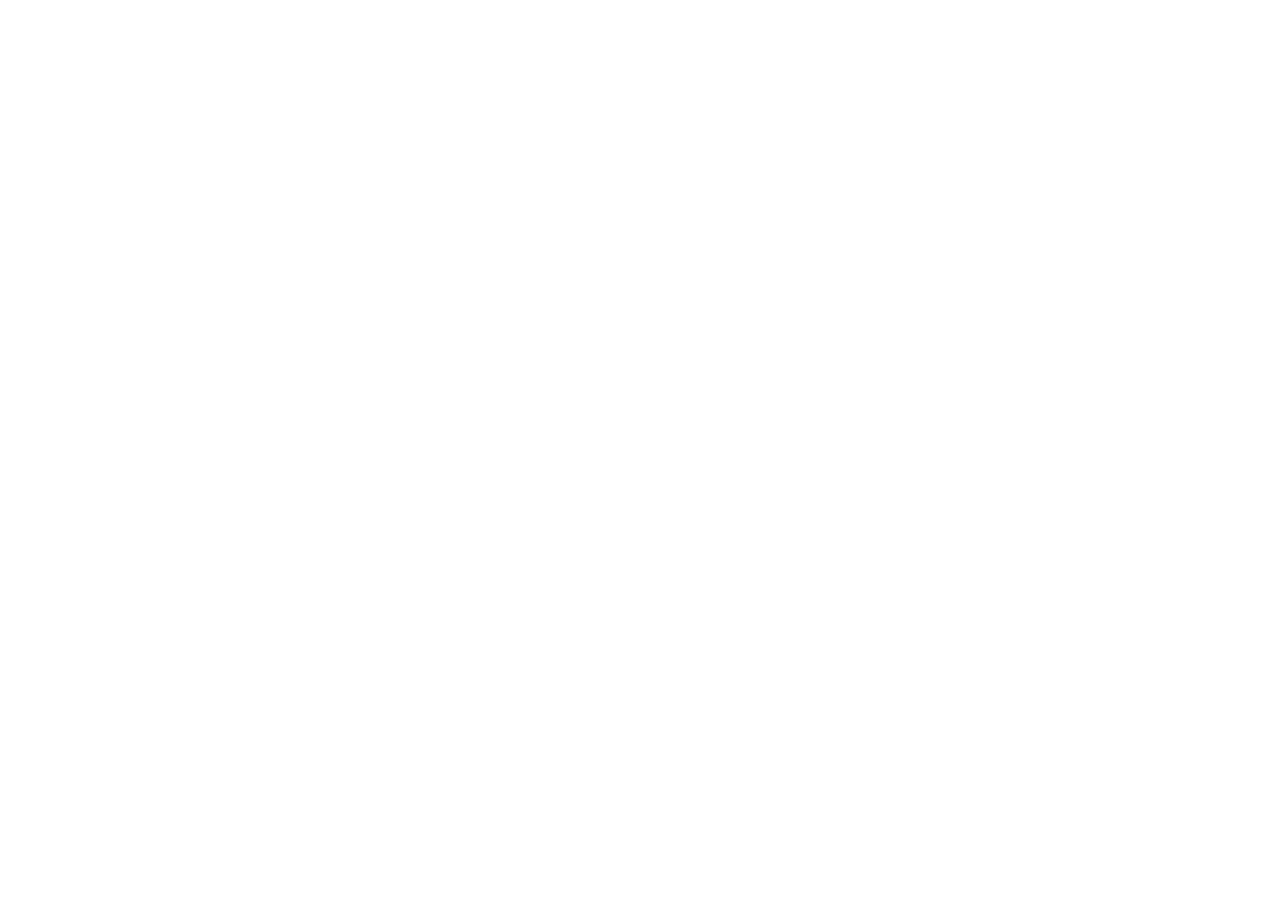
==== login.html @ 284c7a7e "创建新项目" ====
<!DOCTYPE html>
<html lang="en">
<head>
    <meta charset="UTF-8">
    <meta name="viewport" content="width=device-width, initial-scale=1.0">
    <title>Document</title>
</head>
<body>
    
</body>
</html>
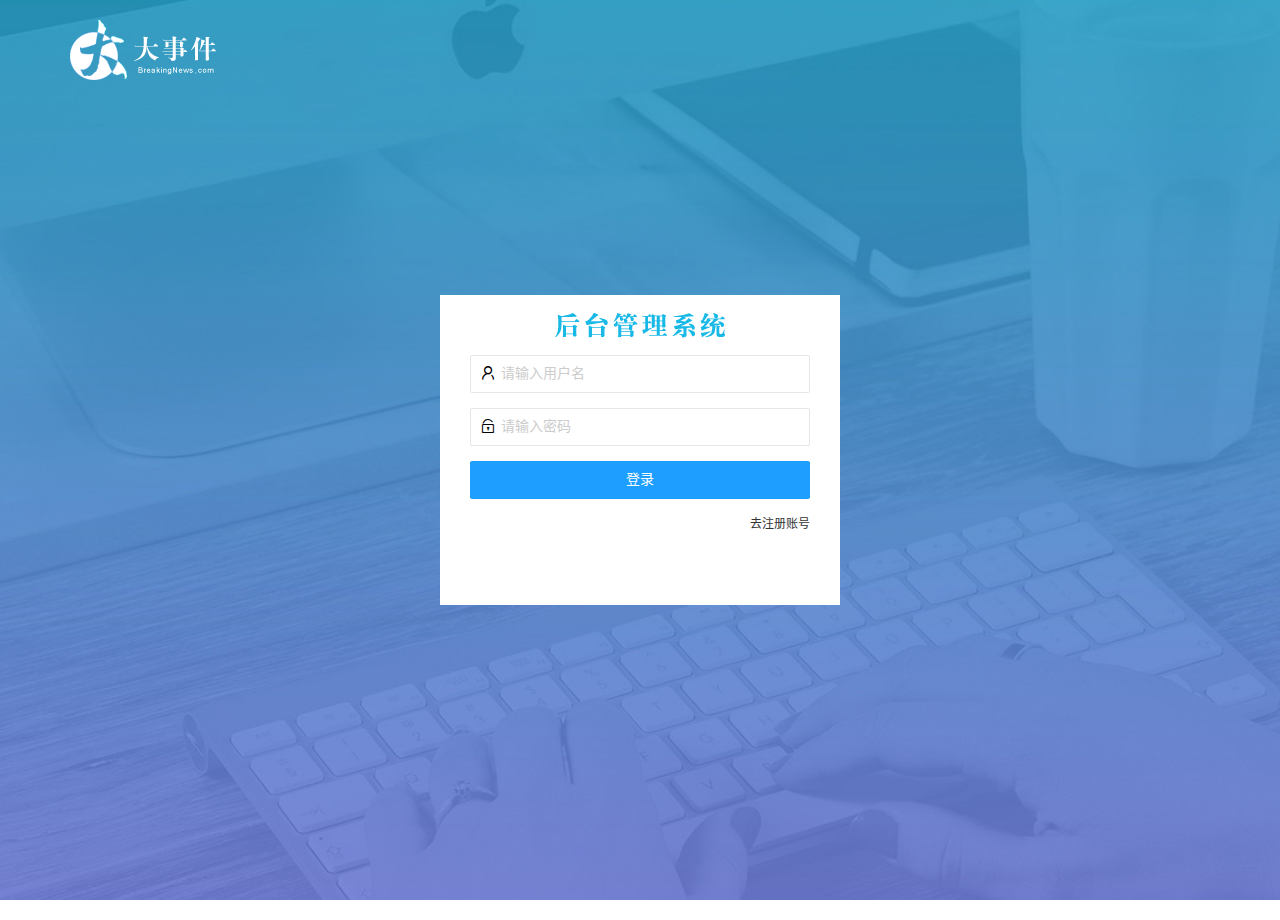
==== commit 593603bf: "提交login页面" ====
--- a/login.html
+++ b/login.html
@@ -1,11 +1,72 @@
 <!DOCTYPE html>
-<html lang="en">
+<html lang="zh-CN">
 <head>
     <meta charset="UTF-8">
     <meta name="viewport" content="width=device-width, initial-scale=1.0">
-    <title>Document</title>
+    <title>大事件-登录/注册</title>
+    <link rel="stylesheet" href="/assets/css/normalize.css">
+    <link rel="stylesheet" href="/assets/lib/layui/css/layui.css">
+    <link rel="stylesheet" href="/assets/css/login.css">
 </head>
 <body>
-    
+    <!-- logo区域 -->
+    <div class="layui-main logo">
+        <img src="/assets/images/logo.png" alt="">
+    </div>
+    <!-- 登录注册区域 -->
+    <div class="loginAllBox">
+        <div class="loginTop"></div>
+        <!-- 登录区域 -->
+        <div class="login-box">
+            <form class="layui-form" action="" id="form_login">
+                <div class="layui-form-item">
+                    <i class="layui-icon layui-icon-username"></i>  
+                    <input type="text" name="uname" required  lay-verify="required|username" placeholder="请输入用户名" autocomplete="off" class="layui-input" id="uname">
+                </div>
+                <div class="layui-form-item">
+                    <i class="layui-icon layui-icon-password"></i>
+                    <input type="password" name="password" required  lay-verify="required|pass" placeholder="请输入密码" autocomplete="off" class="layui-input" id="password">
+                </div>
+                <div class="layui-form-item">
+                    <button class="layui-btn layui-btn-fluid layui-btn-normal" lay-submit lay-filter="formDemo">登录</button>
+                </div>
+                <div class="layui-form-item">
+                    <a href="javascript:;" id="link_reg">去注册账号</a>
+                </div>
+            </form>
+        </div>
+        <!-- 注册区域 -->
+        <div class="reg-box">
+            <form class="layui-form" action="" id="form_reg">
+                <div class="layui-form-item">
+                    <i class="layui-icon layui-icon-username"></i>  
+                    <input type="text" name="uname" required  lay-verify="required|username" placeholder="请输入用户名" autocomplete="off" class="layui-input" id="uname">
+                </div>
+                <div class="layui-form-item">
+                    <i class="layui-icon layui-icon-password"></i>
+                    <input type="password" name="password" required  lay-verify="required|pass" placeholder="请输入密码" autocomplete="off" class="layui-input" id="password">
+                </div>
+                <div class="layui-form-item">
+                    <i class="layui-icon layui-icon-password"></i>
+                    <input type="password" name="repassword" required  lay-verify="required|pass|repass" placeholder="再次确认密码" autocomplete="off" class="layui-input">
+                </div>
+                <div class="layui-form-item">
+                    <button class="layui-btn layui-btn-fluid layui-btn-normal" lay-submit lay-filter="formDemo">注册</button>
+                </div>
+                <div class="layui-form-item">
+                    <a href="javascript:;" id="link_login">去登录</a>
+                </div>
+            </form>
+        </div>
+    </div>
+
+
+
+
+    <!-- 引入js -->
+    <script src="/assets/lib/layui/layui.all.js"></script>
+    <script src="/assets/lib/jquery.js"></script>
+    <script src="/assets/js/baseApi.js"></script>
+    <script src="/assets/js/login.js"></script>
 </body>
 </html>--- a/assets/lib/layui/css/layui.css
+++ b/assets/lib/layui/css/layui.css
@@ -0,0 +1,2 @@
+/** layui-v2.5.5 MIT License By https://www.layui.com */
+ .layui-inline,img{display:inline-block;vertical-align:middle}h1,h2,h3,h4,h5,h6{font-weight:400}.layui-edge,.layui-header,.layui-inline,.layui-main{position:relative}.layui-body,.layui-edge,.layui-elip{overflow:hidden}.layui-btn,.layui-edge,.layui-inline,img{vertical-align:middle}.layui-btn,.layui-disabled,.layui-icon,.layui-unselect{-moz-user-select:none;-webkit-user-select:none;-ms-user-select:none}.layui-elip,.layui-form-checkbox span,.layui-form-pane .layui-form-label{text-overflow:ellipsis;white-space:nowrap}.layui-breadcrumb,.layui-tree-btnGroup{visibility:hidden}blockquote,body,button,dd,div,dl,dt,form,h1,h2,h3,h4,h5,h6,input,li,ol,p,pre,td,textarea,th,ul{margin:0;padding:0;-webkit-tap-highlight-color:rgba(0,0,0,0)}a:active,a:hover{outline:0}img{border:none}li{list-style:none}table{border-collapse:collapse;border-spacing:0}h4,h5,h6{font-size:100%}button,input,optgroup,option,select,textarea{font-family:inherit;font-size:inherit;font-style:inherit;font-weight:inherit;outline:0}pre{white-space:pre-wrap;white-space:-moz-pre-wrap;white-space:-pre-wrap;white-space:-o-pre-wrap;word-wrap:break-word}body{line-height:24px;font:14px Helvetica Neue,Helvetica,PingFang SC,Tahoma,Arial,sans-serif}hr{height:1px;margin:10px 0;border:0;clear:both}a{color:#333;text-decoration:none}a:hover{color:#777}a cite{font-style:normal;*cursor:pointer}.layui-border-box,.layui-border-box *{box-sizing:border-box}.layui-box,.layui-box *{box-sizing:content-box}.layui-clear{clear:both;*zoom:1}.layui-clear:after{content:'\20';clear:both;*zoom:1;display:block;height:0}.layui-inline{*display:inline;*zoom:1}.layui-edge{display:inline-block;width:0;height:0;border-width:6px;border-style:dashed;border-color:transparent}.layui-edge-top{top:-4px;border-bottom-color:#999;border-bottom-style:solid}.layui-edge-right{border-left-color:#999;border-left-style:solid}.layui-edge-bottom{top:2px;border-top-color:#999;border-top-style:solid}.layui-edge-left{border-right-color:#999;border-right-style:solid}.layui-disabled,.layui-disabled:hover{color:#d2d2d2!important;cursor:not-allowed!important}.layui-circle{border-radius:100%}.layui-show{display:block!important}.layui-hide{display:none!important}@font-face{font-family:layui-icon;src:url(../font/iconfont.eot?v=250);src:url(../font/iconfont.eot?v=250#iefix) format('embedded-opentype'),url(../font/iconfont.woff2?v=250) format('woff2'),url(../font/iconfont.woff?v=250) format('woff'),url(../font/iconfont.ttf?v=250) format('truetype'),url(../font/iconfont.svg?v=250#layui-icon) format('svg')}.layui-icon{font-family:layui-icon!important;font-size:16px;font-style:normal;-webkit-font-smoothing:antialiased;-moz-osx-font-smoothing:grayscale}.layui-icon-reply-fill:before{content:"\e611"}.layui-icon-set-fill:before{content:"\e614"}.layui-icon-menu-fill:before{content:"\e60f"}.layui-icon-search:before{content:"\e615"}.layui-icon-share:before{content:"\e641"}.layui-icon-set-sm:before{content:"\e620"}.layui-icon-engine:before{content:"\e628"}.layui-icon-close:before{content:"\1006"}.layui-icon-close-fill:before{content:"\1007"}.layui-icon-chart-screen:before{content:"\e629"}.layui-icon-star:before{content:"\e600"}.layui-icon-circle-dot:before{content:"\e617"}.layui-icon-chat:before{content:"\e606"}.layui-icon-release:before{content:"\e609"}.layui-icon-list:before{content:"\e60a"}.layui-icon-chart:before{content:"\e62c"}.layui-icon-ok-circle:before{content:"\1005"}.layui-icon-layim-theme:before{content:"\e61b"}.layui-icon-table:before{content:"\e62d"}.layui-icon-right:before{content:"\e602"}.layui-icon-left:before{content:"\e603"}.layui-icon-cart-simple:before{content:"\e698"}.layui-icon-face-cry:before{content:"\e69c"}.layui-icon-face-smile:before{content:"\e6af"}.layui-icon-survey:before{content:"\e6b2"}.layui-icon-tree:before{content:"\e62e"}.layui-icon-upload-circle:before{content:"\e62f"}.layui-icon-add-circle:before{content:"\e61f"}.layui-icon-download-circle:before{content:"\e601"}.layui-icon-templeate-1:before{content:"\e630"}.layui-icon-util:before{content:"\e631"}.layui-icon-face-surprised:before{content:"\e664"}.layui-icon-edit:before{content:"\e642"}.layui-icon-speaker:before{content:"\e645"}.layui-icon-down:before{content:"\e61a"}.layui-icon-file:before{content:"\e621"}.layui-icon-layouts:before{content:"\e632"}.layui-icon-rate-half:before{content:"\e6c9"}.layui-icon-add-circle-fine:before{content:"\e608"}.layui-icon-prev-circle:before{content:"\e633"}.layui-icon-read:before{content:"\e705"}.layui-icon-404:before{content:"\e61c"}.layui-icon-carousel:before{content:"\e634"}.layui-icon-help:before{content:"\e607"}.layui-icon-code-circle:before{content:"\e635"}.layui-icon-water:before{content:"\e636"}.layui-icon-username:before{content:"\e66f"}.layui-icon-find-fill:before{content:"\e670"}.layui-icon-about:before{content:"\e60b"}.layui-icon-location:before{content:"\e715"}.layui-icon-up:before{content:"\e619"}.layui-icon-pause:before{content:"\e651"}.layui-icon-date:before{content:"\e637"}.layui-icon-layim-uploadfile:before{content:"\e61d"}.layui-icon-delete:before{content:"\e640"}.layui-icon-play:before{content:"\e652"}.layui-icon-top:before{content:"\e604"}.layui-icon-friends:before{content:"\e612"}.layui-icon-refresh-3:before{content:"\e9aa"}.layui-icon-ok:before{content:"\e605"}.layui-icon-layer:before{content:"\e638"}.layui-icon-face-smile-fine:before{content:"\e60c"}.layui-icon-dollar:before{content:"\e659"}.layui-icon-group:before{content:"\e613"}.layui-icon-layim-download:before{content:"\e61e"}.layui-icon-picture-fine:before{content:"\e60d"}.layui-icon-link:before{content:"\e64c"}.layui-icon-diamond:before{content:"\e735"}.layui-icon-log:before{content:"\e60e"}.layui-icon-rate-solid:before{content:"\e67a"}.layui-icon-fonts-del:before{content:"\e64f"}.layui-icon-unlink:before{content:"\e64d"}.layui-icon-fonts-clear:before{content:"\e639"}.layui-icon-triangle-r:before{content:"\e623"}.layui-icon-circle:before{content:"\e63f"}.layui-icon-radio:before{content:"\e643"}.layui-icon-align-center:before{content:"\e647"}.layui-icon-align-right:before{content:"\e648"}.layui-icon-align-left:before{content:"\e649"}.layui-icon-loading-1:before{content:"\e63e"}.layui-icon-return:before{content:"\e65c"}.layui-icon-fonts-strong:before{content:"\e62b"}.layui-icon-upload:before{content:"\e67c"}.layui-icon-dialogue:before{content:"\e63a"}.layui-icon-video:before{content:"\e6ed"}.layui-icon-headset:before{content:"\e6fc"}.layui-icon-cellphone-fine:before{content:"\e63b"}.layui-icon-add-1:before{content:"\e654"}.layui-icon-face-smile-b:before{content:"\e650"}.layui-icon-fonts-html:before{content:"\e64b"}.layui-icon-form:before{content:"\e63c"}.layui-icon-cart:before{content:"\e657"}.layui-icon-camera-fill:before{content:"\e65d"}.layui-icon-tabs:before{content:"\e62a"}.layui-icon-fonts-code:before{content:"\e64e"}.layui-icon-fire:before{content:"\e756"}.layui-icon-set:before{content:"\e716"}.layui-icon-fonts-u:before{content:"\e646"}.layui-icon-triangle-d:before{content:"\e625"}.layui-icon-tips:before{content:"\e702"}.layui-icon-picture:before{content:"\e64a"}.layui-icon-more-vertical:before{content:"\e671"}.layui-icon-flag:before{content:"\e66c"}.layui-icon-loading:before{content:"\e63d"}.layui-icon-fonts-i:before{content:"\e644"}.layui-icon-refresh-1:before{content:"\e666"}.layui-icon-rmb:before{content:"\e65e"}.layui-icon-home:before{content:"\e68e"}.layui-icon-user:before{content:"\e770"}.layui-icon-notice:before{content:"\e667"}.layui-icon-login-weibo:before{content:"\e675"}.layui-icon-voice:before{content:"\e688"}.layui-icon-upload-drag:before{content:"\e681"}.layui-icon-login-qq:before{content:"\e676"}.layui-icon-snowflake:before{content:"\e6b1"}.layui-icon-file-b:before{content:"\e655"}.layui-icon-template:before{content:"\e663"}.layui-icon-auz:before{content:"\e672"}.layui-icon-console:before{content:"\e665"}.layui-icon-app:before{content:"\e653"}.layui-icon-prev:before{content:"\e65a"}.layui-icon-website:before{content:"\e7ae"}.layui-icon-next:before{content:"\e65b"}.layui-icon-component:before{content:"\e857"}.layui-icon-more:before{content:"\e65f"}.layui-icon-login-wechat:before{content:"\e677"}.layui-icon-shrink-right:before{content:"\e668"}.layui-icon-spread-left:before{content:"\e66b"}.layui-icon-camera:before{content:"\e660"}.layui-icon-note:before{content:"\e66e"}.layui-icon-refresh:before{content:"\e669"}.layui-icon-female:before{content:"\e661"}.layui-icon-male:before{content:"\e662"}.layui-icon-password:before{content:"\e673"}.layui-icon-senior:before{content:"\e674"}.layui-icon-theme:before{content:"\e66a"}.layui-icon-tread:before{content:"\e6c5"}.layui-icon-praise:before{content:"\e6c6"}.layui-icon-star-fill:before{content:"\e658"}.layui-icon-rate:before{content:"\e67b"}.layui-icon-template-1:before{content:"\e656"}.layui-icon-vercode:before{content:"\e679"}.layui-icon-cellphone:before{content:"\e678"}.layui-icon-screen-full:before{content:"\e622"}.layui-icon-screen-restore:before{content:"\e758"}.layui-icon-cols:before{content:"\e610"}.layui-icon-export:before{content:"\e67d"}.layui-icon-print:before{content:"\e66d"}.layui-icon-slider:before{content:"\e714"}.layui-icon-addition:before{content:"\e624"}.layui-icon-subtraction:before{content:"\e67e"}.layui-icon-service:before{content:"\e626"}.layui-icon-transfer:before{content:"\e691"}.layui-main{width:1140px;margin:0 auto}.layui-header{z-index:1000;height:60px}.layui-header a:hover{transition:all .5s;-webkit-transition:all .5s}.layui-side{position:fixed;left:0;top:0;bottom:0;z-index:999;width:200px;overflow-x:hidden}.layui-side-scroll{position:relative;width:220px;height:100%;overflow-x:hidden}.layui-body{position:absolute;left:200px;right:0;top:0;bottom:0;z-index:998;width:auto;overflow-y:auto;box-sizing:border-box}.layui-layout-body{overflow:hidden}.layui-layout-admin .layui-header{background-color:#23262E}.layui-layout-admin .layui-side{top:60px;width:200px;overflow-x:hidden}.layui-layout-admin .layui-body{position:fixed;top:60px;bottom:44px}.layui-layout-admin .layui-main{width:auto;margin:0 15px}.layui-layout-admin .layui-footer{position:fixed;left:200px;right:0;bottom:0;height:44px;line-height:44px;padding:0 15px;background-color:#eee}.layui-layout-admin .layui-logo{position:absolute;left:0;top:0;width:200px;height:100%;line-height:60px;text-align:center;color:#009688;font-size:16px}.layui-layout-admin .layui-header .layui-nav{background:0 0}.layui-layout-left{position:absolute!important;left:200px;top:0}.layui-layout-right{position:absolute!important;right:0;top:0}.layui-container{position:relative;margin:0 auto;padding:0 15px;box-sizing:border-box}.layui-fluid{position:relative;margin:0 auto;padding:0 15px}.layui-row:after,.layui-row:before{content:'';display:block;clear:both}.layui-col-lg1,.layui-col-lg10,.layui-col-lg11,.layui-col-lg12,.layui-col-lg2,.layui-col-lg3,.layui-col-lg4,.layui-col-lg5,.layui-col-lg6,.layui-col-lg7,.layui-col-lg8,.layui-col-lg9,.layui-col-md1,.layui-col-md10,.layui-col-md11,.layui-col-md12,.layui-col-md2,.layui-col-md3,.layui-col-md4,.layui-col-md5,.layui-col-md6,.layui-col-md7,.layui-col-md8,.layui-col-md9,.layui-col-sm1,.layui-col-sm10,.layui-col-sm11,.layui-col-sm12,.layui-col-sm2,.layui-col-sm3,.layui-col-sm4,.layui-col-sm5,.layui-col-sm6,.layui-col-sm7,.layui-col-sm8,.layui-col-sm9,.layui-col-xs1,.layui-col-xs10,.layui-col-xs11,.layui-col-xs12,.layui-col-xs2,.layui-col-xs3,.layui-col-xs4,.layui-col-xs5,.layui-col-xs6,.layui-col-xs7,.layui-col-xs8,.layui-col-xs9{position:relative;display:block;box-sizing:border-box}.layui-col-xs1,.layui-col-xs10,.layui-col-xs11,.layui-col-xs12,.layui-col-xs2,.layui-col-xs3,.layui-col-xs4,.layui-col-xs5,.layui-col-xs6,.layui-col-xs7,.layui-col-xs8,.layui-col-xs9{float:left}.layui-col-xs1{width:8.33333333%}.layui-col-xs2{width:16.66666667%}.layui-col-xs3{width:25%}.layui-col-xs4{width:33.33333333%}.layui-col-xs5{width:41.66666667%}.layui-col-xs6{width:50%}.layui-col-xs7{width:58.33333333%}.layui-col-xs8{width:66.66666667%}.layui-col-xs9{width:75%}.layui-col-xs10{width:83.33333333%}.layui-col-xs11{width:91.66666667%}.layui-col-xs12{width:100%}.layui-col-xs-offset1{margin-left:8.33333333%}.layui-col-xs-offset2{margin-left:16.66666667%}.layui-col-xs-offset3{margin-left:25%}.layui-col-xs-offset4{margin-left:33.33333333%}.layui-col-xs-offset5{margin-left:41.66666667%}.layui-col-xs-offset6{margin-left:50%}.layui-col-xs-offset7{margin-left:58.33333333%}.layui-col-xs-offset8{margin-left:66.66666667%}.layui-col-xs-offset9{margin-left:75%}.layui-col-xs-offset10{margin-left:83.33333333%}.layui-col-xs-offset11{margin-left:91.66666667%}.layui-col-xs-offset12{margin-left:100%}@media screen and (max-width:768px){.layui-hide-xs{display:none!important}.layui-show-xs-block{display:block!important}.layui-show-xs-inline{display:inline!important}.layui-show-xs-inline-block{display:inline-block!important}}@media screen and (min-width:768px){.layui-container{width:750px}.layui-hide-sm{display:none!important}.layui-show-sm-block{display:block!important}.layui-show-sm-inline{display:inline!important}.layui-show-sm-inline-block{display:inline-block!important}.layui-col-sm1,.layui-col-sm10,.layui-col-sm11,.layui-col-sm12,.layui-col-sm2,.layui-col-sm3,.layui-col-sm4,.layui-col-sm5,.layui-col-sm6,.layui-col-sm7,.layui-col-sm8,.layui-col-sm9{float:left}.layui-col-sm1{width:8.33333333%}.layui-col-sm2{width:16.66666667%}.layui-col-sm3{width:25%}.layui-col-sm4{width:33.33333333%}.layui-col-sm5{width:41.66666667%}.layui-col-sm6{width:50%}.layui-col-sm7{width:58.33333333%}.layui-col-sm8{width:66.66666667%}.layui-col-sm9{width:75%}.layui-col-sm10{width:83.33333333%}.layui-col-sm11{width:91.66666667%}.layui-col-sm12{width:100%}.layui-col-sm-offset1{margin-left:8.33333333%}.layui-col-sm-offset2{margin-left:16.66666667%}.layui-col-sm-offset3{margin-left:25%}.layui-col-sm-offset4{margin-left:33.33333333%}.layui-col-sm-offset5{margin-left:41.66666667%}.layui-col-sm-offset6{margin-left:50%}.layui-col-sm-offset7{margin-left:58.33333333%}.layui-col-sm-offset8{margin-left:66.66666667%}.layui-col-sm-offset9{margin-left:75%}.layui-col-sm-offset10{margin-left:83.33333333%}.layui-col-sm-offset11{margin-left:91.66666667%}.layui-col-sm-offset12{margin-left:100%}}@media screen and (min-width:992px){.layui-container{width:970px}.layui-hide-md{display:none!important}.layui-show-md-block{display:block!important}.layui-show-md-inline{display:inline!important}.layui-show-md-inline-block{display:inline-block!important}.layui-col-md1,.layui-col-md10,.layui-col-md11,.layui-col-md12,.layui-col-md2,.layui-col-md3,.layui-col-md4,.layui-col-md5,.layui-col-md6,.layui-col-md7,.layui-col-md8,.layui-col-md9{float:left}.layui-col-md1{width:8.33333333%}.layui-col-md2{width:16.66666667%}.layui-col-md3{width:25%}.layui-col-md4{width:33.33333333%}.layui-col-md5{width:41.66666667%}.layui-col-md6{width:50%}.layui-col-md7{width:58.33333333%}.layui-col-md8{width:66.66666667%}.layui-col-md9{width:75%}.layui-col-md10{width:83.33333333%}.layui-col-md11{width:91.66666667%}.layui-col-md12{width:100%}.layui-col-md-offset1{margin-left:8.33333333%}.layui-col-md-offset2{margin-left:16.66666667%}.layui-col-md-offset3{margin-left:25%}.layui-col-md-offset4{margin-left:33.33333333%}.layui-col-md-offset5{margin-left:41.66666667%}.layui-col-md-offset6{margin-left:50%}.layui-col-md-offset7{margin-left:58.33333333%}.layui-col-md-offset8{margin-left:66.66666667%}.layui-col-md-offset9{margin-left:75%}.layui-col-md-offset10{margin-left:83.33333333%}.layui-col-md-offset11{margin-left:91.66666667%}.layui-col-md-offset12{margin-left:100%}}@media screen and (min-width:1200px){.layui-container{width:1170px}.layui-hide-lg{display:none!important}.layui-show-lg-block{display:block!important}.layui-show-lg-inline{display:inline!important}.layui-show-lg-inline-block{display:inline-block!important}.layui-col-lg1,.layui-col-lg10,.layui-col-lg11,.layui-col-lg12,.layui-col-lg2,.layui-col-lg3,.layui-col-lg4,.layui-col-lg5,.layui-col-lg6,.layui-col-lg7,.layui-col-lg8,.layui-col-lg9{float:left}.layui-col-lg1{width:8.33333333%}.layui-col-lg2{width:16.66666667%}.layui-col-lg3{width:25%}.layui-col-lg4{width:33.33333333%}.layui-col-lg5{width:41.66666667%}.layui-col-lg6{width:50%}.layui-col-lg7{width:58.33333333%}.layui-col-lg8{width:66.66666667%}.layui-col-lg9{width:75%}.layui-col-lg10{width:83.33333333%}.layui-col-lg11{width:91.66666667%}.layui-col-lg12{width:100%}.layui-col-lg-offset1{margin-left:8.33333333%}.layui-col-lg-offset2{margin-left:16.66666667%}.layui-col-lg-offset3{margin-left:25%}.layui-col-lg-offset4{margin-left:33.33333333%}.layui-col-lg-offset5{margin-left:41.66666667%}.layui-col-lg-offset6{margin-left:50%}.layui-col-lg-offset7{margin-left:58.33333333%}.layui-col-lg-offset8{margin-left:66.66666667%}.layui-col-lg-offset9{margin-left:75%}.layui-col-lg-offset10{margin-left:83.33333333%}.layui-col-lg-offset11{margin-left:91.66666667%}.layui-col-lg-offset12{margin-left:100%}}.layui-col-space1{margin:-.5px}.layui-col-space1>*{padding:.5px}.layui-col-space3{margin:-1.5px}.layui-col-space3>*{padding:1.5px}.layui-col-space5{margin:-2.5px}.layui-col-space5>*{padding:2.5px}.layui-col-space8{margin:-3.5px}.layui-col-space8>*{padding:3.5px}.layui-col-space10{margin:-5px}.layui-col-space10>*{padding:5px}.layui-col-space12{margin:-6px}.layui-col-space12>*{padding:6px}.layui-col-space15{margin:-7.5px}.layui-col-space15>*{padding:7.5px}.layui-col-space18{margin:-9px}.layui-col-space18>*{padding:9px}.layui-col-space20{margin:-10px}.layui-col-space20>*{padding:10px}.layui-col-space22{margin:-11px}.layui-col-space22>*{padding:11px}.layui-col-space25{margin:-12.5px}.layui-col-space25>*{padding:12.5px}.layui-col-space30{margin:-15px}.layui-col-space30>*{padding:15px}.layui-btn,.layui-input,.layui-select,.layui-textarea,.layui-upload-button{outline:0;-webkit-appearance:none;transition:all .3s;-webkit-transition:all .3s;box-sizing:border-box}.layui-elem-quote{margin-bottom:10px;padding:15px;line-height:22px;border-left:5px solid #009688;border-radius:0 2px 2px 0;background-color:#f2f2f2}.layui-quote-nm{border-style:solid;border-width:1px 1px 1px 5px;background:0 0}.layui-elem-field{margin-bottom:10px;padding:0;border-width:1px;border-style:solid}.layui-elem-field legend{margin-left:20px;padding:0 10px;font-size:20px;font-weight:300}.layui-field-title{margin:10px 0 20px;border-width:1px 0 0}.layui-field-box{padding:10px 15px}.layui-field-title .layui-field-box{padding:10px 0}.layui-progress{position:relative;height:6px;border-radius:20px;background-color:#e2e2e2}.layui-progress-bar{position:absolute;left:0;top:0;width:0;max-width:100%;height:6px;border-radius:20px;text-align:right;background-color:#5FB878;transition:all .3s;-webkit-transition:all .3s}.layui-progress-big,.layui-progress-big .layui-progress-bar{height:18px;line-height:18px}.layui-progress-text{position:relative;top:-20px;line-height:18px;font-size:12px;color:#666}.layui-progress-big .layui-progress-text{position:static;padding:0 10px;color:#fff}.layui-collapse{border-width:1px;border-style:solid;border-radius:2px}.layui-colla-content,.layui-colla-item{border-top-width:1px;border-top-style:solid}.layui-colla-item:first-child{border-top:none}.layui-colla-title{position:relative;height:42px;line-height:42px;padding:0 15px 0 35px;color:#333;background-color:#f2f2f2;cursor:pointer;font-size:14px;overflow:hidden}.layui-colla-content{display:none;padding:10px 15px;line-height:22px;color:#666}.layui-colla-icon{position:absolute;left:15px;top:0;font-size:14px}.layui-card{margin-bottom:15px;border-radius:2px;background-color:#fff;box-shadow:0 1px 2px 0 rgba(0,0,0,.05)}.layui-card:last-child{margin-bottom:0}.layui-card-header{position:relative;height:42px;line-height:42px;padding:0 15px;border-bottom:1px solid #f6f6f6;color:#333;border-radius:2px 2px 0 0;font-size:14px}.layui-bg-black,.layui-bg-blue,.layui-bg-cyan,.layui-bg-green,.layui-bg-orange,.layui-bg-red{color:#fff!important}.layui-card-body{position:relative;padding:10px 15px;line-height:24px}.layui-card-body[pad15]{padding:15px}.layui-card-body[pad20]{padding:20px}.layui-card-body .layui-table{margin:5px 0}.layui-card .layui-tab{margin:0}.layui-panel-window{position:relative;padding:15px;border-radius:0;border-top:5px solid #E6E6E6;background-color:#fff}.layui-auxiliar-moving{position:fixed;left:0;right:0;top:0;bottom:0;width:100%;height:100%;background:0 0;z-index:9999999999}.layui-form-label,.layui-form-mid,.layui-form-select,.layui-input-block,.layui-input-inline,.layui-textarea{position:relative}.layui-bg-red{background-color:#FF5722!important}.layui-bg-orange{background-color:#FFB800!important}.layui-bg-green{background-color:#009688!important}.layui-bg-cyan{background-color:#2F4056!important}.layui-bg-blue{background-color:#1E9FFF!important}.layui-bg-black{background-color:#393D49!important}.layui-bg-gray{background-color:#eee!important;color:#666!important}.layui-badge-rim,.layui-colla-content,.layui-colla-item,.layui-collapse,.layui-elem-field,.layui-form-pane .layui-form-item[pane],.layui-form-pane .layui-form-label,.layui-input,.layui-layedit,.layui-layedit-tool,.layui-quote-nm,.layui-select,.layui-tab-bar,.layui-tab-card,.layui-tab-title,.layui-tab-title .layui-this:after,.layui-textarea{border-color:#e6e6e6}.layui-timeline-item:before,hr{background-color:#e6e6e6}.layui-text{line-height:22px;font-size:14px;color:#666}.layui-text h1,.layui-text h2,.layui-text h3{font-weight:500;color:#333}.layui-text h1{font-size:30px}.layui-text h2{font-size:24px}.layui-text h3{font-size:18px}.layui-text a:not(.layui-btn){color:#01AAED}.layui-text a:not(.layui-btn):hover{text-decoration:underline}.layui-text ul{padding:5px 0 5px 15px}.layui-text ul li{margin-top:5px;list-style-type:disc}.layui-text em,.layui-word-aux{color:#999!important;padding:0 5px!important}.layui-btn{display:inline-block;height:38px;line-height:38px;padding:0 18px;background-color:#009688;color:#fff;white-space:nowrap;text-align:center;font-size:14px;border:none;border-radius:2px;cursor:pointer}.layui-btn:hover{opacity:.8;filter:alpha(opacity=80);color:#fff}.layui-btn:active{opacity:1;filter:alpha(opacity=100)}.layui-btn+.layui-btn{margin-left:10px}.layui-btn-container{font-size:0}.layui-btn-container .layui-btn{margin-right:10px;margin-bottom:10px}.layui-btn-container .layui-btn+.layui-btn{margin-left:0}.layui-table .layui-btn-container .layui-btn{margin-bottom:9px}.layui-btn-radius{border-radius:100px}.layui-btn .layui-icon{margin-right:3px;font-size:18px;vertical-align:bottom;vertical-align:middle\9}.layui-btn-primary{border:1px solid #C9C9C9;background-color:#fff;color:#555}.layui-btn-primary:hover{border-color:#009688;color:#333}.layui-btn-normal{background-color:#1E9FFF}.layui-btn-warm{background-color:#FFB800}.layui-btn-danger{background-color:#FF5722}.layui-btn-checked{background-color:#5FB878}.layui-btn-disabled,.layui-btn-disabled:active,.layui-btn-disabled:hover{border:1px solid #e6e6e6;background-color:#FBFBFB;color:#C9C9C9;cursor:not-allowed;opacity:1}.layui-btn-lg{height:44px;line-height:44px;padding:0 25px;font-size:16px}.layui-btn-sm{height:30px;line-height:30px;padding:0 10px;font-size:12px}.layui-btn-sm i{font-size:16px!important}.layui-btn-xs{height:22px;line-height:22px;padding:0 5px;font-size:12px}.layui-btn-xs i{font-size:14px!important}.layui-btn-group{display:inline-block;vertical-align:middle;font-size:0}.layui-btn-group .layui-btn{margin-left:0!important;margin-right:0!important;border-left:1px solid rgba(255,255,255,.5);border-radius:0}.layui-btn-group .layui-btn-primary{border-left:none}.layui-btn-group .layui-btn-primary:hover{border-color:#C9C9C9;color:#009688}.layui-btn-group .layui-btn:first-child{border-left:none;border-radius:2px 0 0 2px}.layui-btn-group .layui-btn-primary:first-child{border-left:1px solid #c9c9c9}.layui-btn-group .layui-btn:last-child{border-radius:0 2px 2px 0}.layui-btn-group .layui-btn+.layui-btn{margin-left:0}.layui-btn-group+.layui-btn-group{margin-left:10px}.layui-btn-fluid{width:100%}.layui-input,.layui-select,.layui-textarea{height:38px;line-height:1.3;line-height:38px\9;border-width:1px;border-style:solid;background-color:#fff;border-radius:2px}.layui-input::-webkit-input-placeholder,.layui-select::-webkit-input-placeholder,.layui-textarea::-webkit-input-placeholder{line-height:1.3}.layui-input,.layui-textarea{display:block;width:100%;padding-left:10px}.layui-input:hover,.layui-textarea:hover{border-color:#D2D2D2!important}.layui-input:focus,.layui-textarea:focus{border-color:#C9C9C9!important}.layui-textarea{min-height:100px;height:auto;line-height:20px;padding:6px 10px;resize:vertical}.layui-select{padding:0 10px}.layui-form input[type=checkbox],.layui-form input[type=radio],.layui-form select{display:none}.layui-form [lay-ignore]{display:initial}.layui-form-item{margin-bottom:15px;clear:both;*zoom:1}.layui-form-item:after{content:'\20';clear:both;*zoom:1;display:block;height:0}.layui-form-label{float:left;display:block;padding:9px 15px;width:80px;font-weight:400;line-height:20px;text-align:right}.layui-form-label-col{display:block;float:none;padding:9px 0;line-height:20px;text-align:left}.layui-form-item .layui-inline{margin-bottom:5px;margin-right:10px}.layui-input-block{margin-left:110px;min-height:36px}.layui-input-inline{display:inline-block;vertical-align:middle}.layui-form-item .layui-input-inline{float:left;width:190px;margin-right:10px}.layui-form-text .layui-input-inline{width:auto}.layui-form-mid{float:left;display:block;padding:9px 0!important;line-height:20px;margin-right:10px}.layui-form-danger+.layui-form-select .layui-input,.layui-form-danger:focus{border-color:#FF5722!important}.layui-form-select .layui-input{padding-right:30px;cursor:pointer}.layui-form-select .layui-edge{position:absolute;right:10px;top:50%;margin-top:-3px;cursor:pointer;border-width:6px;border-top-color:#c2c2c2;border-top-style:solid;transition:all .3s;-webkit-transition:all .3s}.layui-form-select dl{display:none;position:absolute;left:0;top:42px;padding:5px 0;z-index:899;min-width:100%;border:1px solid #d2d2d2;max-height:300px;overflow-y:auto;background-color:#fff;border-radius:2px;box-shadow:0 2px 4px rgba(0,0,0,.12);box-sizing:border-box}.layui-form-select dl dd,.layui-form-select dl dt{padding:0 10px;line-height:36px;white-space:nowrap;overflow:hidden;text-overflow:ellipsis}.layui-form-select dl dt{font-size:12px;color:#999}.layui-form-select dl dd{cursor:pointer}.layui-form-select dl dd:hover{background-color:#f2f2f2;-webkit-transition:.5s all;transition:.5s all}.layui-form-select .layui-select-group dd{padding-left:20px}.layui-form-select dl dd.layui-select-tips{padding-left:10px!important;color:#999}.layui-form-select dl dd.layui-this{background-color:#5FB878;color:#fff}.layui-form-checkbox,.layui-form-select dl dd.layui-disabled{background-color:#fff}.layui-form-selected dl{display:block}.layui-form-checkbox,.layui-form-checkbox *,.layui-form-switch{display:inline-block;vertical-align:middle}.layui-form-selected .layui-edge{margin-top:-9px;-webkit-transform:rotate(180deg);transform:rotate(180deg);margin-top:-3px\9}:root .layui-form-selected .layui-edge{margin-top:-9px\0/IE9}.layui-form-selectup dl{top:auto;bottom:42px}.layui-select-none{margin:5px 0;text-align:center;color:#999}.layui-select-disabled .layui-disabled{border-color:#eee!important}.layui-select-disabled .layui-edge{border-top-color:#d2d2d2}.layui-form-checkbox{position:relative;height:30px;line-height:30px;margin-right:10px;padding-right:30px;cursor:pointer;font-size:0;-webkit-transition:.1s linear;transition:.1s linear;box-sizing:border-box}.layui-form-checkbox span{padding:0 10px;height:100%;font-size:14px;border-radius:2px 0 0 2px;background-color:#d2d2d2;color:#fff;overflow:hidden}.layui-form-checkbox:hover span{background-color:#c2c2c2}.layui-form-checkbox i{position:absolute;right:0;top:0;width:30px;height:28px;border:1px solid #d2d2d2;border-left:none;border-radius:0 2px 2px 0;color:#fff;font-size:20px;text-align:center}.layui-form-checkbox:hover i{border-color:#c2c2c2;color:#c2c2c2}.layui-form-checked,.layui-form-checked:hover{border-color:#5FB878}.layui-form-checked span,.layui-form-checked:hover span{background-color:#5FB878}.layui-form-checked i,.layui-form-checked:hover i{color:#5FB878}.layui-form-item .layui-form-checkbox{margin-top:4px}.layui-form-checkbox[lay-skin=primary]{height:auto!important;line-height:normal!important;min-width:18px;min-height:18px;border:none!important;margin-right:0;padding-left:28px;padding-right:0;background:0 0}.layui-form-checkbox[lay-skin=primary] span{padding-left:0;padding-right:15px;line-height:18px;background:0 0;color:#666}.layui-form-checkbox[lay-skin=primary] i{right:auto;left:0;width:16px;height:16px;line-height:16px;border:1px solid #d2d2d2;font-size:12px;border-radius:2px;background-color:#fff;-webkit-transition:.1s linear;transition:.1s linear}.layui-form-checkbox[lay-skin=primary]:hover i{border-color:#5FB878;color:#fff}.layui-form-checked[lay-skin=primary] i{border-color:#5FB878!important;background-color:#5FB878;color:#fff}.layui-checkbox-disbaled[lay-skin=primary] span{background:0 0!important;color:#c2c2c2}.layui-checkbox-disbaled[lay-skin=primary]:hover i{border-color:#d2d2d2}.layui-form-item .layui-form-checkbox[lay-skin=primary]{margin-top:10px}.layui-form-switch{position:relative;height:22px;line-height:22px;min-width:35px;padding:0 5px;margin-top:8px;border:1px solid #d2d2d2;border-radius:20px;cursor:pointer;background-color:#fff;-webkit-transition:.1s linear;transition:.1s linear}.layui-form-switch i{position:absolute;left:5px;top:3px;width:16px;height:16px;border-radius:20px;background-color:#d2d2d2;-webkit-transition:.1s linear;transition:.1s linear}.layui-form-switch em{position:relative;top:0;width:25px;margin-left:21px;padding:0!important;text-align:center!important;color:#999!important;font-style:normal!important;font-size:12px}.layui-form-onswitch{border-color:#5FB878;background-color:#5FB878}.layui-checkbox-disbaled,.layui-checkbox-disbaled i{border-color:#e2e2e2!important}.layui-form-onswitch i{left:100%;margin-left:-21px;background-color:#fff}.layui-form-onswitch em{margin-left:5px;margin-right:21px;color:#fff!important}.layui-checkbox-disbaled span{background-color:#e2e2e2!important}.layui-checkbox-disbaled:hover i{color:#fff!important}[lay-radio]{display:none}.layui-form-radio,.layui-form-radio *{display:inline-block;vertical-align:middle}.layui-form-radio{line-height:28px;margin:6px 10px 0 0;padding-right:10px;cursor:pointer;font-size:0}.layui-form-radio *{font-size:14px}.layui-form-radio>i{margin-right:8px;font-size:22px;color:#c2c2c2}.layui-form-radio>i:hover,.layui-form-radioed>i{color:#5FB878}.layui-radio-disbaled>i{color:#e2e2e2!important}.layui-form-pane .layui-form-label{width:110px;padding:8px 15px;height:38px;line-height:20px;border-width:1px;border-style:solid;border-radius:2px 0 0 2px;text-align:center;background-color:#FBFBFB;overflow:hidden;box-sizing:border-box}.layui-form-pane .layui-input-inline{margin-left:-1px}.layui-form-pane .layui-input-block{margin-left:110px;left:-1px}.layui-form-pane .layui-input{border-radius:0 2px 2px 0}.layui-form-pane .layui-form-text .layui-form-label{float:none;width:100%;border-radius:2px;box-sizing:border-box;text-align:left}.layui-form-pane .layui-form-text .layui-input-inline{display:block;margin:0;top:-1px;clear:both}.layui-form-pane .layui-form-text .layui-input-block{margin:0;left:0;top:-1px}.layui-form-pane .layui-form-text .layui-textarea{min-height:100px;border-radius:0 0 2px 2px}.layui-form-pane .layui-form-checkbox{margin:4px 0 4px 10px}.layui-form-pane .layui-form-radio,.layui-form-pane .layui-form-switch{margin-top:6px;margin-left:10px}.layui-form-pane .layui-form-item[pane]{position:relative;border-width:1px;border-style:solid}.layui-form-pane .layui-form-item[pane] .layui-form-label{position:absolute;left:0;top:0;height:100%;border-width:0 1px 0 0}.layui-form-pane .layui-form-item[pane] .layui-input-inline{margin-left:110px}@media screen and (max-width:450px){.layui-form-item .layui-form-label{text-overflow:ellipsis;overflow:hidden;white-space:nowrap}.layui-form-item .layui-inline{display:block;margin-right:0;margin-bottom:20px;clear:both}.layui-form-item .layui-inline:after{content:'\20';clear:both;display:block;height:0}.layui-form-item .layui-input-inline{display:block;float:none;left:-3px;width:auto;margin:0 0 10px 112px}.layui-form-item .layui-input-inline+.layui-form-mid{margin-left:110px;top:-5px;padding:0}.layui-form-item .layui-form-checkbox{margin-right:5px;margin-bottom:5px}}.layui-layedit{border-width:1px;border-style:solid;border-radius:2px}.layui-layedit-tool{padding:3px 5px;border-bottom-width:1px;border-bottom-style:solid;font-size:0}.layedit-tool-fixed{position:fixed;top:0;border-top:1px solid #e2e2e2}.layui-layedit-tool .layedit-tool-mid,.layui-layedit-tool .layui-icon{display:inline-block;vertical-align:middle;text-align:center;font-size:14px}.layui-layedit-tool .layui-icon{position:relative;width:32px;height:30px;line-height:30px;margin:3px 5px;color:#777;cursor:pointer;border-radius:2px}.layui-layedit-tool .layui-icon:hover{color:#393D49}.layui-layedit-tool .layui-icon:active{color:#000}.layui-layedit-tool .layedit-tool-active{background-color:#e2e2e2;color:#000}.layui-layedit-tool .layui-disabled,.layui-layedit-tool .layui-disabled:hover{color:#d2d2d2;cursor:not-allowed}.layui-layedit-tool .layedit-tool-mid{width:1px;height:18px;margin:0 10px;background-color:#d2d2d2}.layedit-tool-html{width:50px!important;font-size:30px!important}.layedit-tool-b,.layedit-tool-code,.layedit-tool-help{font-size:16px!important}.layedit-tool-d,.layedit-tool-face,.layedit-tool-image,.layedit-tool-unlink{font-size:18px!important}.layedit-tool-image input{position:absolute;font-size:0;left:0;top:0;width:100%;height:100%;opacity:.01;filter:Alpha(opacity=1);cursor:pointer}.layui-layedit-iframe iframe{display:block;width:100%}#LAY_layedit_code{overflow:hidden}.layui-laypage{display:inline-block;*display:inline;*zoom:1;vertical-align:middle;margin:10px 0;font-size:0}.layui-laypage>a:first-child,.layui-laypage>a:first-child em{border-radius:2px 0 0 2px}.layui-laypage>a:last-child,.layui-laypage>a:last-child em{border-radius:0 2px 2px 0}.layui-laypage>:first-child{margin-left:0!important}.layui-laypage>:last-child{margin-right:0!important}.layui-laypage a,.layui-laypage button,.layui-laypage input,.layui-laypage select,.layui-laypage span{border:1px solid #e2e2e2}.layui-laypage a,.layui-laypage span{display:inline-block;*display:inline;*zoom:1;vertical-align:middle;padding:0 15px;height:28px;line-height:28px;margin:0 -1px 5px 0;background-color:#fff;color:#333;font-size:12px}.layui-flow-more a *,.layui-laypage input,.layui-table-view select[lay-ignore]{display:inline-block}.layui-laypage a:hover{color:#009688}.layui-laypage em{font-style:normal}.layui-laypage .layui-laypage-spr{color:#999;font-weight:700}.layui-laypage a{text-decoration:none}.layui-laypage .layui-laypage-curr{position:relative}.layui-laypage .layui-laypage-curr em{position:relative;color:#fff}.layui-laypage .layui-laypage-curr .layui-laypage-em{position:absolute;left:-1px;top:-1px;padding:1px;width:100%;height:100%;background-color:#009688}.layui-laypage-em{border-radius:2px}.layui-laypage-next em,.layui-laypage-prev em{font-family:Sim sun;font-size:16px}.layui-laypage .layui-laypage-count,.layui-laypage .layui-laypage-limits,.layui-laypage .layui-laypage-refresh,.layui-laypage .layui-laypage-skip{margin-left:10px;margin-right:10px;padding:0;border:none}.layui-laypage .layui-laypage-limits,.layui-laypage .layui-laypage-refresh{vertical-align:top}.layui-laypage .layui-laypage-refresh i{font-size:18px;cursor:pointer}.layui-laypage select{height:22px;padding:3px;border-radius:2px;cursor:pointer}.layui-laypage .layui-laypage-skip{height:30px;line-height:30px;color:#999}.layui-laypage button,.layui-laypage input{height:30px;line-height:30px;border-radius:2px;vertical-align:top;background-color:#fff;box-sizing:border-box}.layui-laypage input{width:40px;margin:0 10px;padding:0 3px;text-align:center}.layui-laypage input:focus,.layui-laypage select:focus{border-color:#009688!important}.layui-laypage button{margin-left:10px;padding:0 10px;cursor:pointer}.layui-table,.layui-table-view{margin:10px 0}.layui-flow-more{margin:10px 0;text-align:center;color:#999;font-size:14px}.layui-flow-more a{height:32px;line-height:32px}.layui-flow-more a *{vertical-align:top}.layui-flow-more a cite{padding:0 20px;border-radius:3px;background-color:#eee;color:#333;font-style:normal}.layui-flow-more a cite:hover{opacity:.8}.layui-flow-more a i{font-size:30px;color:#737383}.layui-table{width:100%;background-color:#fff;color:#666}.layui-table tr{transition:all .3s;-webkit-transition:all .3s}.layui-table th{text-align:left;font-weight:400}.layui-table tbody tr:hover,.layui-table thead tr,.layui-table-click,.layui-table-header,.layui-table-hover,.layui-table-mend,.layui-table-patch,.layui-table-tool,.layui-table-total,.layui-table-total tr,.layui-table[lay-even] tr:nth-child(even){background-color:#f2f2f2}.layui-table td,.layui-table th,.layui-table-col-set,.layui-table-fixed-r,.layui-table-grid-down,.layui-table-header,.layui-table-page,.layui-table-tips-main,.layui-table-tool,.layui-table-total,.layui-table-view,.layui-table[lay-skin=line],.layui-table[lay-skin=row]{border-width:1px;border-style:solid;border-color:#e6e6e6}.layui-table td,.layui-table th{position:relative;padding:9px 15px;min-height:20px;line-height:20px;font-size:14px}.layui-table[lay-skin=line] td,.layui-table[lay-skin=line] th{border-width:0 0 1px}.layui-table[lay-skin=row] td,.layui-table[lay-skin=row] th{border-width:0 1px 0 0}.layui-table[lay-skin=nob] td,.layui-table[lay-skin=nob] th{border:none}.layui-table img{max-width:100px}.layui-table[lay-size=lg] td,.layui-table[lay-size=lg] th{padding:15px 30px}.layui-table-view .layui-table[lay-size=lg] .layui-table-cell{height:40px;line-height:40px}.layui-table[lay-size=sm] td,.layui-table[lay-size=sm] th{font-size:12px;padding:5px 10px}.layui-table-view .layui-table[lay-size=sm] .layui-table-cell{height:20px;line-height:20px}.layui-table[lay-data]{display:none}.layui-table-box{position:relative;overflow:hidden}.layui-table-view .layui-table{position:relative;width:auto;margin:0}.layui-table-view .layui-table[lay-skin=line]{border-width:0 1px 0 0}.layui-table-view .layui-table[lay-skin=row]{border-width:0 0 1px}.layui-table-view .layui-table td,.layui-table-view .layui-table th{padding:5px 0;border-top:none;border-left:none}.layui-table-view .layui-table th.layui-unselect .layui-table-cell span{cursor:pointer}.layui-table-view .layui-table td{cursor:default}.layui-table-view .layui-table td[data-edit=text]{cursor:text}.layui-table-view .layui-form-checkbox[lay-skin=primary] i{width:18px;height:18px}.layui-table-view .layui-form-radio{line-height:0;padding:0}.layui-table-view .layui-form-radio>i{margin:0;font-size:20px}.layui-table-init{position:absolute;left:0;top:0;width:100%;height:100%;text-align:center;z-index:110}.layui-table-init .layui-icon{position:absolute;left:50%;top:50%;margin:-15px 0 0 -15px;font-size:30px;color:#c2c2c2}.layui-table-header{border-width:0 0 1px;overflow:hidden}.layui-table-header .layui-table{margin-bottom:-1px}.layui-table-tool .layui-inline[lay-event]{position:relative;width:26px;height:26px;padding:5px;line-height:16px;margin-right:10px;text-align:center;color:#333;border:1px solid #ccc;cursor:pointer;-webkit-transition:.5s all;transition:.5s all}.layui-table-tool .layui-inline[lay-event]:hover{border:1px solid #999}.layui-table-tool-temp{padding-right:120px}.layui-table-tool-self{position:absolute;right:17px;top:10px}.layui-table-tool .layui-table-tool-self .layui-inline[lay-event]{margin:0 0 0 10px}.layui-table-tool-panel{position:absolute;top:29px;left:-1px;padding:5px 0;min-width:150px;min-height:40px;border:1px solid #d2d2d2;text-align:left;overflow-y:auto;background-color:#fff;box-shadow:0 2px 4px rgba(0,0,0,.12)}.layui-table-cell,.layui-table-tool-panel li{overflow:hidden;text-overflow:ellipsis;white-space:nowrap}.layui-table-tool-panel li{padding:0 10px;line-height:30px;-webkit-transition:.5s all;transition:.5s all}.layui-table-tool-panel li .layui-form-checkbox[lay-skin=primary]{width:100%;padding-left:28px}.layui-table-tool-panel li:hover{background-color:#f2f2f2}.layui-table-tool-panel li .layui-form-checkbox[lay-skin=primary] i{position:absolute;left:0;top:0}.layui-table-tool-panel li .layui-form-checkbox[lay-skin=primary] span{padding:0}.layui-table-tool .layui-table-tool-self .layui-table-tool-panel{left:auto;right:-1px}.layui-table-col-set{position:absolute;right:0;top:0;width:20px;height:100%;border-width:0 0 0 1px;background-color:#fff}.layui-table-sort{width:10px;height:20px;margin-left:5px;cursor:pointer!important}.layui-table-sort .layui-edge{position:absolute;left:5px;border-width:5px}.layui-table-sort .layui-table-sort-asc{top:3px;border-top:none;border-bottom-style:solid;border-bottom-color:#b2b2b2}.layui-table-sort .layui-table-sort-asc:hover{border-bottom-color:#666}.layui-table-sort .layui-table-sort-desc{bottom:5px;border-bottom:none;border-top-style:solid;border-top-color:#b2b2b2}.layui-table-sort .layui-table-sort-desc:hover{border-top-color:#666}.layui-table-sort[lay-sort=asc] .layui-table-sort-asc{border-bottom-color:#000}.layui-table-sort[lay-sort=desc] .layui-table-sort-desc{border-top-color:#000}.layui-table-cell{height:28px;line-height:28px;padding:0 15px;position:relative;box-sizing:border-box}.layui-table-cell .layui-form-checkbox[lay-skin=primary]{top:-1px;padding:0}.layui-table-cell .layui-table-link{color:#01AAED}.laytable-cell-checkbox,.laytable-cell-numbers,.laytable-cell-radio,.laytable-cell-space{padding:0;text-align:center}.layui-table-body{position:relative;overflow:auto;margin-right:-1px;margin-bottom:-1px}.layui-table-body .layui-none{line-height:26px;padding:15px;text-align:center;color:#999}.layui-table-fixed{position:absolute;left:0;top:0;z-index:101}.layui-table-fixed .layui-table-body{overflow:hidden}.layui-table-fixed-l{box-shadow:0 -1px 8px rgba(0,0,0,.08)}.layui-table-fixed-r{left:auto;right:-1px;border-width:0 0 0 1px;box-shadow:-1px 0 8px rgba(0,0,0,.08)}.layui-table-fixed-r .layui-table-header{position:relative;overflow:visible}.layui-table-mend{position:absolute;right:-49px;top:0;height:100%;width:50px}.layui-table-tool{position:relative;z-index:890;width:100%;min-height:50px;line-height:30px;padding:10px 15px;border-width:0 0 1px}.layui-table-tool .layui-btn-container{margin-bottom:-10px}.layui-table-page,.layui-table-total{border-width:1px 0 0;margin-bottom:-1px;overflow:hidden}.layui-table-page{position:relative;width:100%;padding:7px 7px 0;height:41px;font-size:12px;white-space:nowrap}.layui-table-page>div{height:26px}.layui-table-page .layui-laypage{margin:0}.layui-table-page .layui-laypage a,.layui-table-page .layui-laypage span{height:26px;line-height:26px;margin-bottom:10px;border:none;background:0 0}.layui-table-page .layui-laypage a,.layui-table-page .layui-laypage span.layui-laypage-curr{padding:0 12px}.layui-table-page .layui-laypage span{margin-left:0;padding:0}.layui-table-page .layui-laypage .layui-laypage-prev{margin-left:-7px!important}.layui-table-page .layui-laypage .layui-laypage-curr .layui-laypage-em{left:0;top:0;padding:0}.layui-table-page .layui-laypage button,.layui-table-page .layui-laypage input{height:26px;line-height:26px}.layui-table-page .layui-laypage input{width:40px}.layui-table-page .layui-laypage button{padding:0 10px}.layui-table-page select{height:18px}.layui-table-patch .layui-table-cell{padding:0;width:30px}.layui-table-edit{position:absolute;left:0;top:0;width:100%;height:100%;padding:0 14px 1px;border-radius:0;box-shadow:1px 1px 20px rgba(0,0,0,.15)}.layui-table-edit:focus{border-color:#5FB878!important}select.layui-table-edit{padding:0 0 0 10px;border-color:#C9C9C9}.layui-table-view .layui-form-checkbox,.layui-table-view .layui-form-radio,.layui-table-view .layui-form-switch{top:0;margin:0;box-sizing:content-box}.layui-table-view .layui-form-checkbox{top:-1px;height:26px;line-height:26px}.layui-table-view .layui-form-checkbox i{height:26px}.layui-table-grid .layui-table-cell{overflow:visible}.layui-table-grid-down{position:absolute;top:0;right:0;width:26px;height:100%;padding:5px 0;border-width:0 0 0 1px;text-align:center;background-color:#fff;color:#999;cursor:pointer}.layui-table-grid-down .layui-icon{position:absolute;top:50%;left:50%;margin:-8px 0 0 -8px}.layui-table-grid-down:hover{background-color:#fbfbfb}body .layui-table-tips .layui-layer-content{background:0 0;padding:0;box-shadow:0 1px 6px rgba(0,0,0,.12)}.layui-table-tips-main{margin:-44px 0 0 -1px;max-height:150px;padding:8px 15px;font-size:14px;overflow-y:scroll;background-color:#fff;color:#666}.layui-table-tips-c{position:absolute;right:-3px;top:-13px;width:20px;height:20px;padding:3px;cursor:pointer;background-color:#666;border-radius:50%;color:#fff}.layui-table-tips-c:hover{background-color:#777}.layui-table-tips-c:before{position:relative;right:-2px}.layui-upload-file{display:none!important;opacity:.01;filter:Alpha(opacity=1)}.layui-upload-drag,.layui-upload-form,.layui-upload-wrap{display:inline-block}.layui-upload-list{margin:10px 0}.layui-upload-choose{padding:0 10px;color:#999}.layui-upload-drag{position:relative;padding:30px;border:1px dashed #e2e2e2;background-color:#fff;text-align:center;cursor:pointer;color:#999}.layui-upload-drag .layui-icon{font-size:50px;color:#009688}.layui-upload-drag[lay-over]{border-color:#009688}.layui-upload-iframe{position:absolute;width:0;height:0;border:0;visibility:hidden}.layui-upload-wrap{position:relative;vertical-align:middle}.layui-upload-wrap .layui-upload-file{display:block!important;position:absolute;left:0;top:0;z-index:10;font-size:100px;width:100%;height:100%;opacity:.01;filter:Alpha(opacity=1);cursor:pointer}.layui-transfer-active,.layui-transfer-box{display:inline-block;vertical-align:middle}.layui-transfer-box,.layui-transfer-header,.layui-transfer-search{border-width:0;border-style:solid;border-color:#e6e6e6}.layui-transfer-box{position:relative;border-width:1px;width:200px;height:360px;border-radius:2px;background-color:#fff}.layui-transfer-box .layui-form-checkbox{width:100%;margin:0!important}.layui-transfer-header{height:38px;line-height:38px;padding:0 10px;border-bottom-width:1px}.layui-transfer-search{position:relative;padding:10px;border-bottom-width:1px}.layui-transfer-search .layui-input{height:32px;padding-left:30px;font-size:12px}.layui-transfer-search .layui-icon-search{position:absolute;left:20px;top:50%;margin-top:-8px;color:#666}.layui-transfer-active{margin:0 15px}.layui-transfer-active .layui-btn{display:block;margin:0;padding:0 15px;background-color:#5FB878;border-color:#5FB878;color:#fff}.layui-transfer-active .layui-btn-disabled{background-color:#FBFBFB;border-color:#e6e6e6;color:#C9C9C9}.layui-transfer-active .layui-btn:first-child{margin-bottom:15px}.layui-transfer-active .layui-btn .layui-icon{margin:0;font-size:14px!important}.layui-transfer-data{padding:5px 0;overflow:auto}.layui-transfer-data li{height:32px;line-height:32px;padding:0 10px}.layui-transfer-data li:hover{background-color:#f2f2f2;transition:.5s all}.layui-transfer-data .layui-none{padding:15px 10px;text-align:center;color:#999}.layui-nav{position:relative;padding:0 20px;background-color:#393D49;color:#fff;border-radius:2px;font-size:0;box-sizing:border-box}.layui-nav *{font-size:14px}.layui-nav .layui-nav-item{position:relative;display:inline-block;*display:inline;*zoom:1;vertical-align:middle;line-height:60px}.layui-nav .layui-nav-item a{display:block;padding:0 20px;color:#fff;color:rgba(255,255,255,.7);transition:all .3s;-webkit-transition:all .3s}.layui-nav .layui-this:after,.layui-nav-bar,.layui-nav-tree .layui-nav-itemed:after{position:absolute;left:0;top:0;width:0;height:5px;background-color:#5FB878;transition:all .2s;-webkit-transition:all .2s}.layui-nav-bar{z-index:1000}.layui-nav .layui-nav-item a:hover,.layui-nav .layui-this a{color:#fff}.layui-nav .layui-this:after{content:'';top:auto;bottom:0;width:100%}.layui-nav-img{width:30px;height:30px;margin-right:10px;border-radius:50%}.layui-nav .layui-nav-more{content:'';width:0;height:0;border-style:solid dashed dashed;border-color:#fff transparent transparent;overflow:hidden;cursor:pointer;transition:all .2s;-webkit-transition:all .2s;position:absolute;top:50%;right:3px;margin-top:-3px;border-width:6px;border-top-color:rgba(255,255,255,.7)}.layui-nav .layui-nav-mored,.layui-nav-itemed>a .layui-nav-more{margin-top:-9px;border-style:dashed dashed solid;border-color:transparent transparent #fff}.layui-nav-child{display:none;position:absolute;left:0;top:65px;min-width:100%;line-height:36px;padding:5px 0;box-shadow:0 2px 4px rgba(0,0,0,.12);border:1px solid #d2d2d2;background-color:#fff;z-index:100;border-radius:2px;white-space:nowrap}.layui-nav .layui-nav-child a{color:#333}.layui-nav .layui-nav-child a:hover{background-color:#f2f2f2;color:#000}.layui-nav-child dd{position:relative}.layui-nav .layui-nav-child dd.layui-this a,.layui-nav-child dd.layui-this{background-color:#5FB878;color:#fff}.layui-nav-child dd.layui-this:after{display:none}.layui-nav-tree{width:200px;padding:0}.layui-nav-tree .layui-nav-item{display:block;width:100%;line-height:45px}.layui-nav-tree .layui-nav-item a{position:relative;height:45px;line-height:45px;text-overflow:ellipsis;overflow:hidden;white-space:nowrap}.layui-nav-tree .layui-nav-item a:hover{background-color:#4E5465}.layui-nav-tree .layui-nav-bar{width:5px;height:0;background-color:#009688}.layui-nav-tree .layui-nav-child dd.layui-this,.layui-nav-tree .layui-nav-child dd.layui-this a,.layui-nav-tree .layui-this,.layui-nav-tree .layui-this>a,.layui-nav-tree .layui-this>a:hover{background-color:#009688;color:#fff}.layui-nav-tree .layui-this:after{display:none}.layui-nav-itemed>a,.layui-nav-tree .layui-nav-title a,.layui-nav-tree .layui-nav-title a:hover{color:#fff!important}.layui-nav-tree .layui-nav-child{position:relative;z-index:0;top:0;border:none;box-shadow:none}.layui-nav-tree .layui-nav-child a{height:40px;line-height:40px;color:#fff;color:rgba(255,255,255,.7)}.layui-nav-tree .layui-nav-child,.layui-nav-tree .layui-nav-child a:hover{background:0 0;color:#fff}.layui-nav-tree .layui-nav-more{right:10px}.layui-nav-itemed>.layui-nav-child{display:block;padding:0;background-color:rgba(0,0,0,.3)!important}.layui-nav-itemed>.layui-nav-child>.layui-this>.layui-nav-child{display:block}.layui-nav-side{position:fixed;top:0;bottom:0;left:0;overflow-x:hidden;z-index:999}.layui-bg-blue .layui-nav-bar,.layui-bg-blue .layui-nav-itemed:after,.layui-bg-blue .layui-this:after{background-color:#93D1FF}.layui-bg-blue .layui-nav-child dd.layui-this{background-color:#1E9FFF}.layui-bg-blue .layui-nav-itemed>a,.layui-nav-tree.layui-bg-blue .layui-nav-title a,.layui-nav-tree.layui-bg-blue .layui-nav-title a:hover{background-color:#007DDB!important}.layui-breadcrumb{font-size:0}.layui-breadcrumb>*{font-size:14px}.layui-breadcrumb a{color:#999!important}.layui-breadcrumb a:hover{color:#5FB878!important}.layui-breadcrumb a cite{color:#666;font-style:normal}.layui-breadcrumb span[lay-separator]{margin:0 10px;color:#999}.layui-tab{margin:10px 0;text-align:left!important}.layui-tab[overflow]>.layui-tab-title{overflow:hidden}.layui-tab-title{position:relative;left:0;height:40px;white-space:nowrap;font-size:0;border-bottom-width:1px;border-bottom-style:solid;transition:all .2s;-webkit-transition:all .2s}.layui-tab-title li{display:inline-block;*display:inline;*zoom:1;vertical-align:middle;font-size:14px;transition:all .2s;-webkit-transition:all .2s;position:relative;line-height:40px;min-width:65px;padding:0 15px;text-align:center;cursor:pointer}.layui-tab-title li a{display:block}.layui-tab-title .layui-this{color:#000}.layui-tab-title .layui-this:after{position:absolute;left:0;top:0;content:'';width:100%;height:41px;border-width:1px;border-style:solid;border-bottom-color:#fff;border-radius:2px 2px 0 0;box-sizing:border-box;pointer-events:none}.layui-tab-bar{position:absolute;right:0;top:0;z-index:10;width:30px;height:39px;line-height:39px;border-width:1px;border-style:solid;border-radius:2px;text-align:center;background-color:#fff;cursor:pointer}.layui-tab-bar .layui-icon{position:relative;display:inline-block;top:3px;transition:all .3s;-webkit-transition:all .3s}.layui-tab-item{display:none}.layui-tab-more{padding-right:30px;height:auto!important;white-space:normal!important}.layui-tab-more li.layui-this:after{border-bottom-color:#e2e2e2;border-radius:2px}.layui-tab-more .layui-tab-bar .layui-icon{top:-2px;top:3px\9;-webkit-transform:rotate(180deg);transform:rotate(180deg)}:root .layui-tab-more .layui-tab-bar .layui-icon{top:-2px\0/IE9}.layui-tab-content{padding:10px}.layui-tab-title li .layui-tab-close{position:relative;display:inline-block;width:18px;height:18px;line-height:20px;margin-left:8px;top:1px;text-align:center;font-size:14px;color:#c2c2c2;transition:all .2s;-webkit-transition:all .2s}.layui-tab-title li .layui-tab-close:hover{border-radius:2px;background-color:#FF5722;color:#fff}.layui-tab-brief>.layui-tab-title .layui-this{color:#009688}.layui-tab-brief>.layui-tab-more li.layui-this:after,.layui-tab-brief>.layui-tab-title .layui-this:after{border:none;border-radius:0;border-bottom:2px solid #5FB878}.layui-tab-brief[overflow]>.layui-tab-title .layui-this:after{top:-1px}.layui-tab-card{border-width:1px;border-style:solid;border-radius:2px;box-shadow:0 2px 5px 0 rgba(0,0,0,.1)}.layui-tab-card>.layui-tab-title{background-color:#f2f2f2}.layui-tab-card>.layui-tab-title li{margin-right:-1px;margin-left:-1px}.layui-tab-card>.layui-tab-title .layui-this{background-color:#fff}.layui-tab-card>.layui-tab-title .layui-this:after{border-top:none;border-width:1px;border-bottom-color:#fff}.layui-tab-card>.layui-tab-title .layui-tab-bar{height:40px;line-height:40px;border-radius:0;border-top:none;border-right:none}.layui-tab-card>.layui-tab-more .layui-this{background:0 0;color:#5FB878}.layui-tab-card>.layui-tab-more .layui-this:after{border:none}.layui-timeline{padding-left:5px}.layui-timeline-item{position:relative;padding-bottom:20px}.layui-timeline-axis{position:absolute;left:-5px;top:0;z-index:10;width:20px;height:20px;line-height:20px;background-color:#fff;color:#5FB878;border-radius:50%;text-align:center;cursor:pointer}.layui-timeline-axis:hover{color:#FF5722}.layui-timeline-item:before{content:'';position:absolute;left:5px;top:0;z-index:0;width:1px;height:100%}.layui-timeline-item:last-child:before{display:none}.layui-timeline-item:first-child:before{display:block}.layui-timeline-content{padding-left:25px}.layui-timeline-title{position:relative;margin-bottom:10px}.layui-badge,.layui-badge-dot,.layui-badge-rim{position:relative;display:inline-block;padding:0 6px;font-size:12px;text-align:center;background-color:#FF5722;color:#fff;border-radius:2px}.layui-badge{height:18px;line-height:18px}.layui-badge-dot{width:8px;height:8px;padding:0;border-radius:50%}.layui-badge-rim{height:18px;line-height:18px;border-width:1px;border-style:solid;background-color:#fff;color:#666}.layui-btn .layui-badge,.layui-btn .layui-badge-dot{margin-left:5px}.layui-nav .layui-badge,.layui-nav .layui-badge-dot{position:absolute;top:50%;margin:-8px 6px 0}.layui-tab-title .layui-badge,.layui-tab-title .layui-badge-dot{left:5px;top:-2px}.layui-carousel{position:relative;left:0;top:0;background-color:#f8f8f8}.layui-carousel>[carousel-item]{position:relative;width:100%;height:100%;overflow:hidden}.layui-carousel>[carousel-item]:before{position:absolute;content:'\e63d';left:50%;top:50%;width:100px;line-height:20px;margin:-10px 0 0 -50px;text-align:center;color:#c2c2c2;font-family:layui-icon!important;font-size:30px;font-style:normal;-webkit-font-smoothing:antialiased;-moz-osx-font-smoothing:grayscale}.layui-carousel>[carousel-item]>*{display:none;position:absolute;left:0;top:0;width:100%;height:100%;background-color:#f8f8f8;transition-duration:.3s;-webkit-transition-duration:.3s}.layui-carousel-updown>*{-webkit-transition:.3s ease-in-out up;transition:.3s ease-in-out up}.layui-carousel-arrow{display:none\9;opacity:0;position:absolute;left:10px;top:50%;margin-top:-18px;width:36px;height:36px;line-height:36px;text-align:center;font-size:20px;border:0;border-radius:50%;background-color:rgba(0,0,0,.2);color:#fff;-webkit-transition-duration:.3s;transition-duration:.3s;cursor:pointer}.layui-carousel-arrow[lay-type=add]{left:auto!important;right:10px}.layui-carousel:hover .layui-carousel-arrow[lay-type=add],.layui-carousel[lay-arrow=always] .layui-carousel-arrow[lay-type=add]{right:20px}.layui-carousel[lay-arrow=always] .layui-carousel-arrow{opacity:1;left:20px}.layui-carousel[lay-arrow=none] .layui-carousel-arrow{display:none}.layui-carousel-arrow:hover,.layui-carousel-ind ul:hover{background-color:rgba(0,0,0,.35)}.layui-carousel:hover .layui-carousel-arrow{display:block\9;opacity:1;left:20px}.layui-carousel-ind{position:relative;top:-35px;width:100%;line-height:0!important;text-align:center;font-size:0}.layui-carousel[lay-indicator=outside]{margin-bottom:30px}.layui-carousel[lay-indicator=outside] .layui-carousel-ind{top:10px}.layui-carousel[lay-indicator=outside] .layui-carousel-ind ul{background-color:rgba(0,0,0,.5)}.layui-carousel[lay-indicator=none] .layui-carousel-ind{display:none}.layui-carousel-ind ul{display:inline-block;padding:5px;background-color:rgba(0,0,0,.2);border-radius:10px;-webkit-transition-duration:.3s;transition-duration:.3s}.layui-carousel-ind li{display:inline-block;width:10px;height:10px;margin:0 3px;font-size:14px;background-color:#e2e2e2;background-color:rgba(255,255,255,.5);border-radius:50%;cursor:pointer;-webkit-transition-duration:.3s;transition-duration:.3s}.layui-carousel-ind li:hover{background-color:rgba(255,255,255,.7)}.layui-carousel-ind li.layui-this{background-color:#fff}.layui-carousel>[carousel-item]>.layui-carousel-next,.layui-carousel>[carousel-item]>.layui-carousel-prev,.layui-carousel>[carousel-item]>.layui-this{display:block}.layui-carousel>[carousel-item]>.layui-this{left:0}.layui-carousel>[carousel-item]>.layui-carousel-prev{left:-100%}.layui-carousel>[carousel-item]>.layui-carousel-next{left:100%}.layui-carousel>[carousel-item]>.layui-carousel-next.layui-carousel-left,.layui-carousel>[carousel-item]>.layui-carousel-prev.layui-carousel-right{left:0}.layui-carousel>[carousel-item]>.layui-this.layui-carousel-left{left:-100%}.layui-carousel>[carousel-item]>.layui-this.layui-carousel-right{left:100%}.layui-carousel[lay-anim=updown] .layui-carousel-arrow{left:50%!important;top:20px;margin:0 0 0 -18px}.layui-carousel[lay-anim=updown]>[carousel-item]>*,.layui-carousel[lay-anim=fade]>[carousel-item]>*{left:0!important}.layui-carousel[lay-anim=updown] .layui-carousel-arrow[lay-type=add]{top:auto!important;bottom:20px}.layui-carousel[lay-anim=updown] .layui-carousel-ind{position:absolute;top:50%;right:20px;width:auto;height:auto}.layui-carousel[lay-anim=updown] .layui-carousel-ind ul{padding:3px 5px}.layui-carousel[lay-anim=updown] .layui-carousel-ind li{display:block;margin:6px 0}.layui-carousel[lay-anim=updown]>[carousel-item]>.layui-this{top:0}.layui-carousel[lay-anim=updown]>[carousel-item]>.layui-carousel-prev{top:-100%}.layui-carousel[lay-anim=updown]>[carousel-item]>.layui-carousel-next{top:100%}.layui-carousel[lay-anim=updown]>[carousel-item]>.layui-carousel-next.layui-carousel-left,.layui-carousel[lay-anim=updown]>[carousel-item]>.layui-carousel-prev.layui-carousel-right{top:0}.layui-carousel[lay-anim=updown]>[carousel-item]>.layui-this.layui-carousel-left{top:-100%}.layui-carousel[lay-anim=updown]>[carousel-item]>.layui-this.layui-carousel-right{top:100%}.layui-carousel[lay-anim=fade]>[carousel-item]>.layui-carousel-next,.layui-carousel[lay-anim=fade]>[carousel-item]>.layui-carousel-prev{opacity:0}.layui-carousel[lay-anim=fade]>[carousel-item]>.layui-carousel-next.layui-carousel-left,.layui-carousel[lay-anim=fade]>[carousel-item]>.layui-carousel-prev.layui-carousel-right{opacity:1}.layui-carousel[lay-anim=fade]>[carousel-item]>.layui-this.layui-carousel-left,.layui-carousel[lay-anim=fade]>[carousel-item]>.layui-this.layui-carousel-right{opacity:0}.layui-fixbar{position:fixed;right:15px;bottom:15px;z-index:999999}.layui-fixbar li{width:50px;height:50px;line-height:50px;margin-bottom:1px;text-align:center;cursor:pointer;font-size:30px;background-color:#9F9F9F;color:#fff;border-radius:2px;opacity:.95}.layui-fixbar li:hover{opacity:.85}.layui-fixbar li:active{opacity:1}.layui-fixbar .layui-fixbar-top{display:none;font-size:40px}body .layui-util-face{border:none;background:0 0}body .layui-util-face .layui-layer-content{padding:0;background-color:#fff;color:#666;box-shadow:none}.layui-util-face .layui-layer-TipsG{display:none}.layui-util-face ul{position:relative;width:372px;padding:10px;border:1px solid #D9D9D9;background-color:#fff;box-shadow:0 0 20px rgba(0,0,0,.2)}.layui-util-face ul li{cursor:pointer;float:left;border:1px solid #e8e8e8;height:22px;width:26px;overflow:hidden;margin:-1px 0 0 -1px;padding:4px 2px;text-align:center}.layui-util-face ul li:hover{position:relative;z-index:2;border:1px solid #eb7350;background:#fff9ec}.layui-code{position:relative;margin:10px 0;padding:15px;line-height:20px;border:1px solid #ddd;border-left-width:6px;background-color:#F2F2F2;color:#333;font-family:Courier New;font-size:12px}.layui-rate,.layui-rate *{display:inline-block;vertical-align:middle}.layui-rate{padding:10px 5px 10px 0;font-size:0}.layui-rate li i.layui-icon{font-size:20px;color:#FFB800;margin-right:5px;transition:all .3s;-webkit-transition:all .3s}.layui-rate li i:hover{cursor:pointer;transform:scale(1.12);-webkit-transform:scale(1.12)}.layui-rate[readonly] li i:hover{cursor:default;transform:scale(1)}.layui-colorpicker{width:26px;height:26px;border:1px solid #e6e6e6;padding:5px;border-radius:2px;line-height:24px;display:inline-block;cursor:pointer;transition:all .3s;-webkit-transition:all .3s}.layui-colorpicker:hover{border-color:#d2d2d2}.layui-colorpicker.layui-colorpicker-lg{width:34px;height:34px;line-height:32px}.layui-colorpicker.layui-colorpicker-sm{width:24px;height:24px;line-height:22px}.layui-colorpicker.layui-colorpicker-xs{width:22px;height:22px;line-height:20px}.layui-colorpicker-trigger-bgcolor{display:block;background:url([data-uri]);border-radius:2px}.layui-colorpicker-trigger-span{display:block;height:100%;box-sizing:border-box;border:1px solid rgba(0,0,0,.15);border-radius:2px;text-align:center}.layui-colorpicker-trigger-i{display:inline-block;color:#FFF;font-size:12px}.layui-colorpicker-trigger-i.layui-icon-close{color:#999}.layui-colorpicker-main{position:absolute;z-index:66666666;width:280px;padding:7px;background:#FFF;border:1px solid #d2d2d2;border-radius:2px;box-shadow:0 2px 4px rgba(0,0,0,.12)}.layui-colorpicker-main-wrapper{height:180px;position:relative}.layui-colorpicker-basis{width:260px;height:100%;position:relative}.layui-colorpicker-basis-white{width:100%;height:100%;position:absolute;top:0;left:0;background:linear-gradient(90deg,#FFF,hsla(0,0%,100%,0))}.layui-colorpicker-basis-black{width:100%;height:100%;position:absolute;top:0;left:0;background:linear-gradient(0deg,#000,transparent)}.layui-colorpicker-basis-cursor{width:10px;height:10px;border:1px solid #FFF;border-radius:50%;position:absolute;top:-3px;right:-3px;cursor:pointer}.layui-colorpicker-side{position:absolute;top:0;right:0;width:12px;height:100%;background:linear-gradient(red,#FF0,#0F0,#0FF,#00F,#F0F,red)}.layui-colorpicker-side-slider{width:100%;height:5px;box-shadow:0 0 1px #888;box-sizing:border-box;background:#FFF;border-radius:1px;border:1px solid #f0f0f0;cursor:pointer;position:absolute;left:0}.layui-colorpicker-main-alpha{display:none;height:12px;margin-top:7px;background:url([data-uri])}.layui-colorpicker-alpha-bgcolor{height:100%;position:relative}.layui-colorpicker-alpha-slider{width:5px;height:100%;box-shadow:0 0 1px #888;box-sizing:border-box;background:#FFF;border-radius:1px;border:1px solid #f0f0f0;cursor:pointer;position:absolute;top:0}.layui-colorpicker-main-pre{padding-top:7px;font-size:0}.layui-colorpicker-pre{width:20px;height:20px;border-radius:2px;display:inline-block;margin-left:6px;margin-bottom:7px;cursor:pointer}.layui-colorpicker-pre:nth-child(11n+1){margin-left:0}.layui-colorpicker-pre-isalpha{background:url([data-uri])}.layui-colorpicker-pre.layui-this{box-shadow:0 0 3px 2px rgba(0,0,0,.15)}.layui-colorpicker-pre>div{height:100%;border-radius:2px}.layui-colorpicker-main-input{text-align:right;padding-top:7px}.layui-colorpicker-main-input .layui-btn-container .layui-btn{margin:0 0 0 10px}.layui-colorpicker-main-input div.layui-inline{float:left;margin-right:10px;font-size:14px}.layui-colorpicker-main-input input.layui-input{width:150px;height:30px;color:#666}.layui-slider{height:4px;background:#e2e2e2;border-radius:3px;position:relative;cursor:pointer}.layui-slider-bar{border-radius:3px;position:absolute;height:100%}.layui-slider-step{position:absolute;top:0;width:4px;height:4px;border-radius:50%;background:#FFF;-webkit-transform:translateX(-50%);transform:translateX(-50%)}.layui-slider-wrap{width:36px;height:36px;position:absolute;top:-16px;-webkit-transform:translateX(-50%);transform:translateX(-50%);z-index:10;text-align:center}.layui-slider-wrap-btn{width:12px;height:12px;border-radius:50%;background:#FFF;display:inline-block;vertical-align:middle;cursor:pointer;transition:.3s}.layui-slider-wrap:after{content:"";height:100%;display:inline-block;vertical-align:middle}.layui-slider-wrap-btn.layui-slider-hover,.layui-slider-wrap-btn:hover{transform:scale(1.2)}.layui-slider-wrap-btn.layui-disabled:hover{transform:scale(1)!important}.layui-slider-tips{position:absolute;top:-42px;z-index:66666666;white-space:nowrap;display:none;-webkit-transform:translateX(-50%);transform:translateX(-50%);color:#FFF;background:#000;border-radius:3px;height:25px;line-height:25px;padding:0 10px}.layui-slider-tips:after{content:'';position:absolute;bottom:-12px;left:50%;margin-left:-6px;width:0;height:0;border-width:6px;border-style:solid;border-color:#000 transparent transparent}.layui-slider-input{width:70px;height:32px;border:1px solid #e6e6e6;border-radius:3px;font-size:16px;line-height:32px;position:absolute;right:0;top:-15px}.layui-slider-input-btn{display:none;position:absolute;top:0;right:0;width:20px;height:100%;border-left:1px solid #d2d2d2}.layui-slider-input-btn i{cursor:pointer;position:absolute;right:0;bottom:0;width:20px;height:50%;font-size:12px;line-height:16px;text-align:center;color:#999}.layui-slider-input-btn i:first-child{top:0;border-bottom:1px solid #d2d2d2}.layui-slider-input-txt{height:100%;font-size:14px}.layui-slider-input-txt input{height:100%;border:none}.layui-slider-input-btn i:hover{color:#009688}.layui-slider-vertical{width:4px;margin-left:34px}.layui-slider-vertical .layui-slider-bar{width:4px}.layui-slider-vertical .layui-slider-step{top:auto;left:0;-webkit-transform:translateY(50%);transform:translateY(50%)}.layui-slider-vertical .layui-slider-wrap{top:auto;left:-16px;-webkit-transform:translateY(50%);transform:translateY(50%)}.layui-slider-vertical .layui-slider-tips{top:auto;left:2px}@media \0screen{.layui-slider-wrap-btn{margin-left:-20px}.layui-slider-vertical .layui-slider-wrap-btn{margin-left:0;margin-bottom:-20px}.layui-slider-vertical .layui-slider-tips{margin-left:-8px}.layui-slider>span{margin-left:8px}}.layui-tree{line-height:22px}.layui-tree .layui-form-checkbox{margin:0!important}.layui-tree-set{width:100%;position:relative}.layui-tree-pack{display:none;padding-left:20px;position:relative}.layui-tree-iconClick,.layui-tree-main{display:inline-block;vertical-align:middle}.layui-tree-line .layui-tree-pack{padding-left:27px}.layui-tree-line .layui-tree-set .layui-tree-set:after{content:'';position:absolute;top:14px;left:-9px;width:17px;height:0;border-top:1px dotted #c0c4cc}.layui-tree-entry{position:relative;padding:3px 0;height:20px;white-space:nowrap}.layui-tree-entry:hover{background-color:#eee}.layui-tree-line .layui-tree-entry:hover{background-color:rgba(0,0,0,0)}.layui-tree-line .layui-tree-entry:hover .layui-tree-txt{color:#999;text-decoration:underline;transition:.3s}.layui-tree-main{cursor:pointer;padding-right:10px}.layui-tree-line .layui-tree-set:before{content:'';position:absolute;top:0;left:-9px;width:0;height:100%;border-left:1px dotted #c0c4cc}.layui-tree-line .layui-tree-set.layui-tree-setLineShort:before{height:13px}.layui-tree-line .layui-tree-set.layui-tree-setHide:before{height:0}.layui-tree-iconClick{position:relative;height:20px;line-height:20px;margin:0 10px;color:#c0c4cc}.layui-tree-icon{height:12px;line-height:12px;width:12px;text-align:center;border:1px solid #c0c4cc}.layui-tree-iconClick .layui-icon{font-size:18px}.layui-tree-icon .layui-icon{font-size:12px;color:#666}.layui-tree-iconArrow{padding:0 5px}.layui-tree-iconArrow:after{content:'';position:absolute;left:4px;top:3px;z-index:100;width:0;height:0;border-width:5px;border-style:solid;border-color:transparent transparent transparent #c0c4cc;transition:.5s}.layui-tree-btnGroup,.layui-tree-editInput{position:relative;vertical-align:middle;display:inline-block}.layui-tree-spread>.layui-tree-entry>.layui-tree-iconClick>.layui-tree-iconArrow:after{transform:rotate(90deg) translate(3px,4px)}.layui-tree-txt{display:inline-block;vertical-align:middle;color:#555}.layui-tree-search{margin-bottom:15px;color:#666}.layui-tree-btnGroup .layui-icon{display:inline-block;vertical-align:middle;padding:0 2px;cursor:pointer}.layui-tree-btnGroup .layui-icon:hover{color:#999;transition:.3s}.layui-tree-entry:hover .layui-tree-btnGroup{visibility:visible}.layui-tree-editInput{height:20px;line-height:20px;padding:0 3px;border:none;background-color:rgba(0,0,0,.05)}.layui-tree-emptyText{text-align:center;color:#999}.layui-anim{-webkit-animation-duration:.3s;animation-duration:.3s;-webkit-animation-fill-mode:both;animation-fill-mode:both}.layui-anim.layui-icon{display:inline-block}.layui-anim-loop{-webkit-animation-iteration-count:infinite;animation-iteration-count:infinite}.layui-trans,.layui-trans a{transition:all .3s;-webkit-transition:all .3s}@-webkit-keyframes layui-rotate{from{-webkit-transform:rotate(0)}to{-webkit-transform:rotate(360deg)}}@keyframes layui-rotate{from{transform:rotate(0)}to{transform:rotate(360deg)}}.layui-anim-rotate{-webkit-animation-name:layui-rotate;animation-name:layui-rotate;-webkit-animation-duration:1s;animation-duration:1s;-webkit-animation-timing-function:linear;animation-timing-function:linear}@-webkit-keyframes layui-up{from{-webkit-transform:translate3d(0,100%,0);opacity:.3}to{-webkit-transform:translate3d(0,0,0);opacity:1}}@keyframes layui-up{from{transform:translate3d(0,100%,0);opacity:.3}to{transform:translate3d(0,0,0);opacity:1}}.layui-anim-up{-webkit-animation-name:layui-up;animation-name:layui-up}@-webkit-keyframes layui-upbit{from{-webkit-transform:translate3d(0,30px,0);opacity:.3}to{-webkit-transform:translate3d(0,0,0);opacity:1}}@keyframes layui-upbit{from{transform:translate3d(0,30px,0);opacity:.3}to{transform:translate3d(0,0,0);opacity:1}}.layui-anim-upbit{-webkit-animation-name:layui-upbit;animation-name:layui-upbit}@-webkit-keyframes layui-scale{0%{opacity:.3;-webkit-transform:scale(.5)}100%{opacity:1;-webkit-transform:scale(1)}}@keyframes layui-scale{0%{opacity:.3;-ms-transform:scale(.5);transform:scale(.5)}100%{opacity:1;-ms-transform:scale(1);transform:scale(1)}}.layui-anim-scale{-webkit-animation-name:layui-scale;animation-name:layui-scale}@-webkit-keyframes layui-scale-spring{0%{opacity:.5;-webkit-transform:scale(.5)}80%{opacity:.8;-webkit-transform:scale(1.1)}100%{opacity:1;-webkit-transform:scale(1)}}@keyframes layui-scale-spring{0%{opacity:.5;transform:scale(.5)}80%{opacity:.8;transform:scale(1.1)}100%{opacity:1;transform:scale(1)}}.layui-anim-scaleSpring{-webkit-animation-name:layui-scale-spring;animation-name:layui-scale-spring}@-webkit-keyframes layui-fadein{0%{opacity:0}100%{opacity:1}}@keyframes layui-fadein{0%{opacity:0}100%{opacity:1}}.layui-anim-fadein{-webkit-animation-name:layui-fadein;animation-name:layui-fadein}@-webkit-keyframes layui-fadeout{0%{opacity:1}100%{opacity:0}}@keyframes layui-fadeout{0%{opacity:1}100%{opacity:0}}.layui-anim-fadeout{-webkit-animation-name:layui-fadeout;animation-name:layui-fadeout}--- a/assets/css/login.css
+++ b/assets/css/login.css
@@ -0,0 +1,41 @@
+body {
+    background: url(/assets/images/login_bg.jpg) no-repeat top;
+    background-size: cover;
+}
+.logo{
+    margin-top: 20px;
+}
+.loginAllBox{
+    position: absolute;
+    top: 50%;
+    left: 50%;
+    transform: translate(-50%,-50%);
+    width: 400px;
+    height: 310px;
+    background-color: #fff;
+}
+.loginTop{
+    height: 60px;
+    background: url(/assets/images/login_title.png) no-repeat center;
+}
+.reg-box {
+    display: none;
+}
+.layui-form{
+    padding: 0 30px;
+}
+.layui-form-item{
+    position: relative;
+}
+.layui-icon {
+    position: absolute;
+    top: 10px;
+    left: 10px;
+}
+.layui-input{
+    padding: 0 30px;
+}
+a{
+    float: right;
+    font-size: 12px;
+}